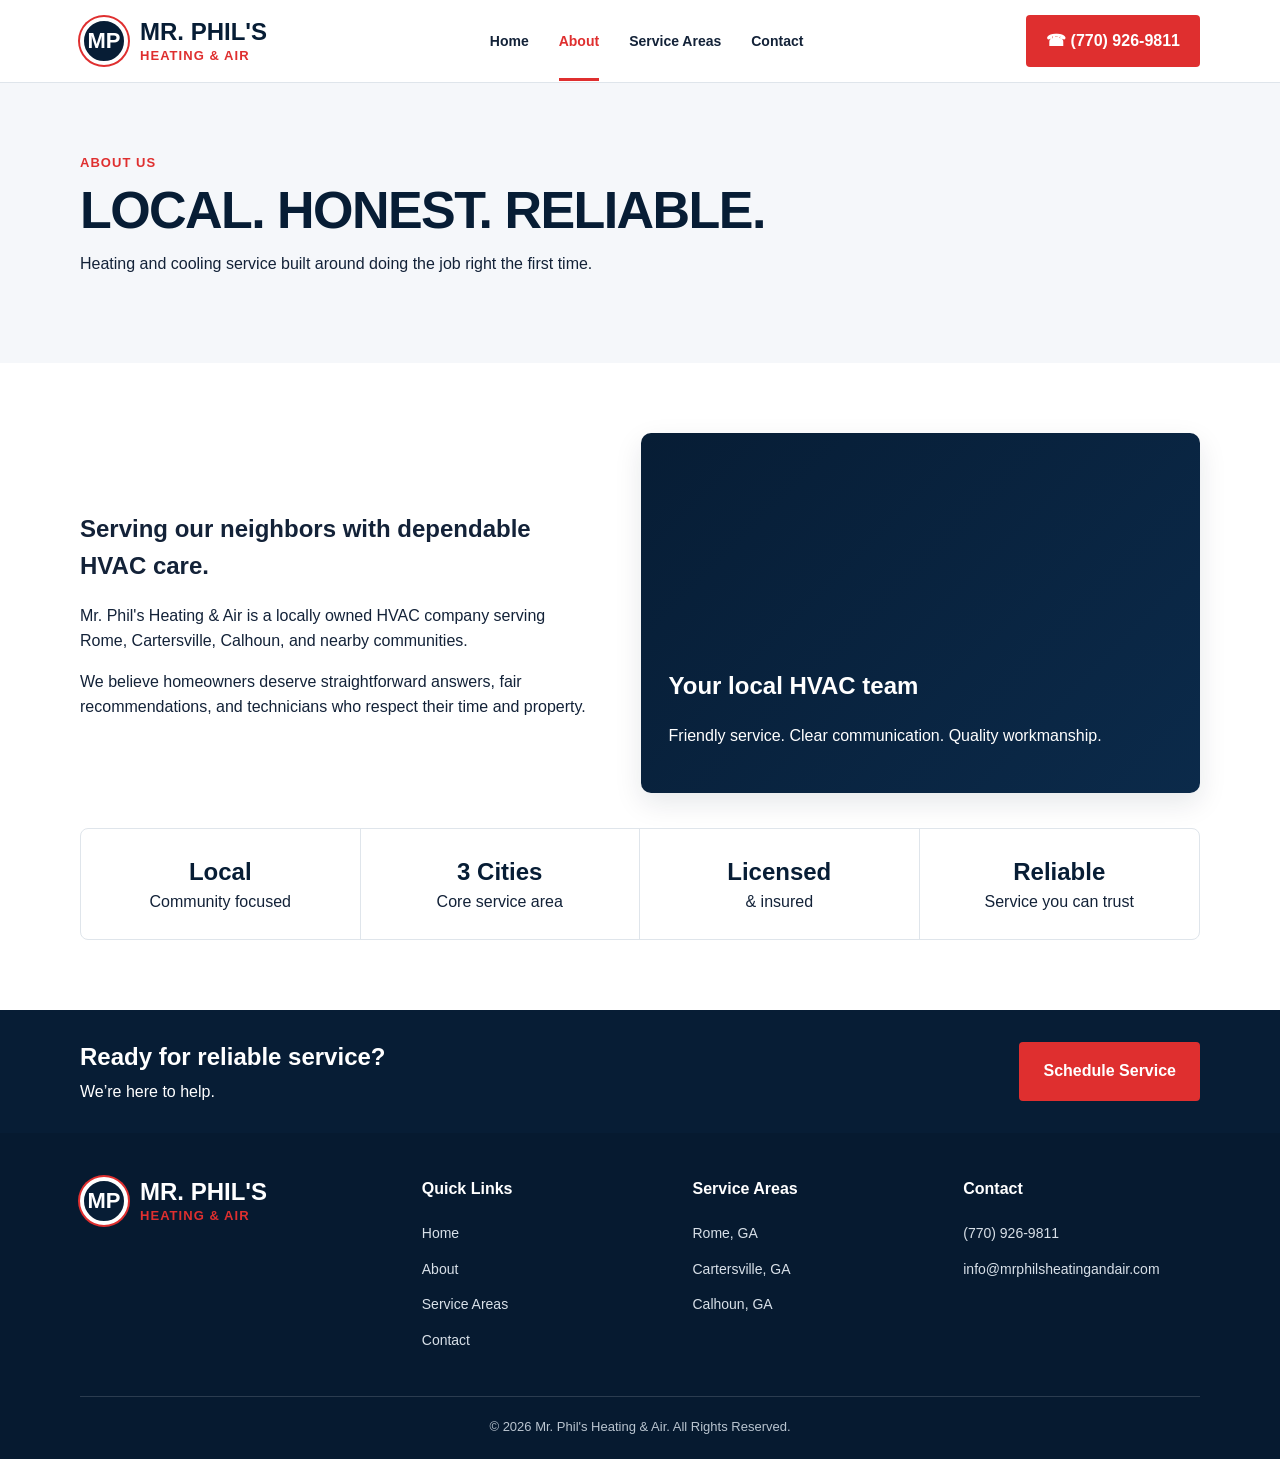
==== about.html @ 9ee0e45c "Add files via upload" ====
<!doctype html><html lang="en"><head><meta charset="utf-8"><meta name="viewport" content="width=device-width,initial-scale=1"><title>About | Mr. Phil's Heating & Air</title><link rel="stylesheet" href="styles.css"></head><body>
<header class="site-header">
  <div class="container nav-wrap">
    <a class="logo" href="index.html"><span class="logo-mark">MP</span><span class="logo-text">MR. PHIL'S<span>HEATING & AIR</span></span></a>
    <button class="menu-toggle" aria-label="Open menu">☰</button>
    <nav class="nav-links"><a href="index.html" class="">Home</a><a href="about.html" class="active">About</a><a href="service-areas.html" class="">Service Areas</a><a href="contact.html" class="">Contact</a></nav>
    <a class="header-call" href="tel:+17709269811">☎ (770) 926-9811</a>
  </div>
</header>
<section class="page-hero"><div class="container"><div class="eyebrow">About Us</div><h1>Local. Honest. Reliable.</h1><p>Heating and cooling service built around doing the job right the first time.</p></div></section>
<section class="section"><div class="container"><div class="two-col"><div><h2>Serving our neighbors with dependable HVAC care.</h2><p>Mr. Phil's Heating & Air is a locally owned HVAC company serving Rome, Cartersville, Calhoun, and nearby communities.</p><p>We believe homeowners deserve straightforward answers, fair recommendations, and technicians who respect their time and property.</p></div><div class="photo-card"><div><h2>Your local HVAC team</h2><p>Friendly service. Clear communication. Quality workmanship.</p></div></div></div>
<div class="stats"><div class="stat"><strong>Local</strong><span>Community focused</span></div><div class="stat"><strong>3 Cities</strong><span>Core service area</span></div><div class="stat"><strong>Licensed</strong><span>& insured</span></div><div class="stat"><strong>Reliable</strong><span>Service you can trust</span></div></div></div></section>
<section class="cta"><div class="container cta-inner"><div><h2>Ready for reliable service?</h2><div>We’re here to help.</div></div><a class="btn btn-primary" href="contact.html">Schedule Service</a></div></section>
<footer class="footer">
 <div class="container">
  <div class="footer-grid">
   <div><div class="logo"><span class="logo-mark">MP</span><span class="logo-text" style="color:white">MR. PHIL'S<span>HEATING & AIR</span></span></div></div>
   <div><h4>Quick Links</h4><p><a href="index.html">Home</a></p><p><a href="about.html">About</a></p><p><a href="service-areas.html">Service Areas</a></p><p><a href="contact.html">Contact</a></p></div>
   <div><h4>Service Areas</h4><p>Rome, GA</p><p>Cartersville, GA</p><p>Calhoun, GA</p></div>
   <div><h4>Contact</h4><p><a href="tel:+17709269811">(770) 926-9811</a></p><p><a href="mailto:info@mrphilsheatingandair.com">info@mrphilsheatingandair.com</a></p></div>
  </div>
  <div class="footer-bottom">© <span data-year></span> Mr. Phil's Heating & Air. All Rights Reserved.</div>
 </div>
</footer>
<script src="script.js"></script>
</body></html>
---- styles.css ----
:root{
  --navy:#071d35;
  --navy-2:#0b2a4a;
  --red:#df2f2f;
  --white:#ffffff;
  --light:#f5f7fa;
  --text:#132238;
  --muted:#5d6877;
  --border:#dfe5eb;
  --shadow:0 10px 28px rgba(7,29,53,.10);
}
*{box-sizing:border-box}
html{scroll-behavior:smooth}
body{margin:0;font-family:Arial,Helvetica,sans-serif;color:var(--text);background:#fff;line-height:1.55}
img{max-width:100%;display:block}
a{text-decoration:none;color:inherit}
.container{width:min(1120px,calc(100% - 40px));margin:auto}
.site-header{background:#fff;border-bottom:1px solid var(--border);position:sticky;top:0;z-index:50}
.nav-wrap{display:flex;align-items:center;justify-content:space-between;min-height:82px;gap:24px}
.logo{display:flex;align-items:center;gap:12px;font-weight:900;color:var(--navy)}
.logo-mark{width:48px;height:48px;border-radius:50%;background:var(--navy);color:#fff;display:grid;place-items:center;font-size:22px;border:4px solid #fff;box-shadow:0 0 0 2px var(--red)}
.logo-text{font-size:24px;line-height:1}
.logo-text span{display:block;color:var(--red);font-size:13px;letter-spacing:.08em;margin-top:5px}
.nav-links{display:flex;gap:30px;align-items:center;font-weight:800;font-size:14px}
.nav-links a{padding:30px 0 26px;border-bottom:3px solid transparent}
.nav-links a:hover,.nav-links a.active{color:var(--red);border-bottom-color:var(--red)}
.header-call{background:var(--red);color:#fff;padding:14px 20px;border-radius:4px;font-weight:900}
.menu-toggle{display:none;border:0;background:none;font-size:28px}
.hero{background:linear-gradient(90deg,rgba(4,21,39,.96) 0%,rgba(4,21,39,.82) 42%,rgba(4,21,39,.15) 72%),url('assets/hero-van.svg') center/cover no-repeat;color:#fff}
.hero-inner{min-height:520px;display:flex;align-items:center}
.hero-copy{max-width:560px;padding:72px 0}
.eyebrow{color:var(--red);font-size:13px;font-weight:900;letter-spacing:.08em;text-transform:uppercase}
.hero h1,.page-hero h1{font-size:64px;line-height:.98;margin:12px 0 22px;text-transform:uppercase;letter-spacing:-.03em}
.hero h1 span{color:var(--red)}
.hero p{font-size:19px;max-width:540px}
.actions{display:flex;gap:16px;margin-top:28px;flex-wrap:wrap}
.btn{display:inline-flex;align-items:center;justify-content:center;padding:15px 22px;border-radius:4px;font-weight:900;border:2px solid transparent}
.btn-primary{background:var(--red);color:#fff}
.btn-outline{border-color:#fff;color:#fff}
.service-strip{background:#fff;border-bottom:1px solid var(--border)}
.service-strip-inner{display:flex;justify-content:center;gap:0;flex-wrap:wrap}
.service-strip span{padding:21px 38px;font-weight:900;border-right:1px solid var(--border)}
.service-strip span:first-child{color:var(--red)}
.section{padding:70px 0}
.section-light{background:var(--light)}
.section-title{text-align:center;max-width:720px;margin:0 auto 40px}
.section-title h2{font-size:38px;margin:6px 0 10px;color:var(--navy)}
.cards{display:grid;grid-template-columns:repeat(3,1fr);gap:24px}
.card{background:#fff;border:1px solid var(--border);border-radius:8px;padding:32px;box-shadow:var(--shadow)}
.icon{font-size:44px;margin-bottom:15px}
.card h3{color:var(--navy);margin:0 0 8px}
.trust-row{display:grid;grid-template-columns:repeat(4,1fr);gap:0;border-top:1px solid var(--border);margin-top:42px}
.trust-item{padding:28px 22px;border-right:1px solid var(--border)}
.trust-item:last-child{border-right:0}
.trust-item strong{display:block;color:var(--navy);font-size:17px}
.cta{background:var(--navy);color:#fff;padding:28px 0}
.cta-inner{display:flex;align-items:center;justify-content:space-between;gap:24px}
.cta h2{margin:0 0 5px}
.footer{background:#061a30;color:#fff;padding:44px 0 22px}
.footer-grid{display:grid;grid-template-columns:1.3fr 1fr 1fr 1fr;gap:34px}
.footer h4{margin-top:0}
.footer a,.footer p{color:#d8e0e8;font-size:14px}
.footer-bottom{text-align:center;border-top:1px solid rgba(255,255,255,.15);margin-top:30px;padding-top:20px;color:#b9c4cf;font-size:13px}
.page-hero{padding:70px 0;background:var(--light)}
.page-hero h1{font-size:52px;color:var(--navy);margin-bottom:12px}
.two-col{display:grid;grid-template-columns:1fr 1.1fr;gap:52px;align-items:center}
.photo-card{background:linear-gradient(135deg,var(--navy),var(--navy-2));min-height:360px;border-radius:10px;color:#fff;display:flex;align-items:end;padding:28px;box-shadow:var(--shadow)}
.stats{display:grid;grid-template-columns:repeat(4,1fr);border:1px solid var(--border);border-radius:8px;margin-top:35px;background:#fff}
.stat{padding:24px;text-align:center;border-right:1px solid var(--border)}
.stat:last-child{border-right:0}
.stat strong{display:block;font-size:24px;color:var(--navy)}
.area-layout{display:grid;grid-template-columns:.8fr 1.4fr;gap:40px}
.area-list{list-style:none;padding:0}
.area-list li{margin:13px 0;font-weight:800}
.map{min-height:420px;border-radius:10px;background:
radial-gradient(circle at 22% 34%,var(--red) 0 8px,transparent 9px),
radial-gradient(circle at 54% 60%,var(--red) 0 8px,transparent 9px),
radial-gradient(circle at 76% 28%,var(--red) 0 8px,transparent 9px),
linear-gradient(135deg,#e9eef3,#cfd9e3);position:relative;overflow:hidden;border:1px solid var(--border)}
.map:before,.map:after{content:"";position:absolute;inset:0;background:repeating-linear-gradient(25deg,transparent 0 35px,rgba(255,255,255,.5) 36px 38px)}
.map-label{position:absolute;background:var(--navy);color:#fff;padding:7px 10px;border-radius:4px;font-weight:800;font-size:13px;z-index:2}
.map-label.rome{left:25%;top:38%}.map-label.cartersville{left:56%;top:64%}.map-label.calhoun{left:78%;top:31%}
.contact-grid{display:grid;grid-template-columns:.8fr 1.2fr;gap:42px}
form{background:#fff;border:1px solid var(--border);padding:28px;border-radius:8px;box-shadow:var(--shadow)}
.form-row{display:grid;grid-template-columns:1fr 1fr;gap:16px}
input,textarea{width:100%;padding:14px;border:1px solid #cfd7df;border-radius:4px;font:inherit;margin-bottom:16px}
textarea{min-height:150px;resize:vertical}
button.btn{cursor:pointer;width:100%}
.note{font-size:13px;color:var(--muted)}
@media(max-width:850px){
  .nav-links,.header-call{display:none}
  .menu-toggle{display:block}
  .nav-links.open{display:flex;position:absolute;left:0;right:0;top:82px;background:#fff;flex-direction:column;padding:20px;box-shadow:var(--shadow)}
  .nav-links.open a{padding:10px}
  .hero{background:linear-gradient(rgba(4,21,39,.86),rgba(4,21,39,.86)),url('assets/hero-van.svg') center/cover}
  .hero h1{font-size:48px}
  .cards,.trust-row,.footer-grid,.stats{grid-template-columns:1fr 1fr}
  .two-col,.area-layout,.contact-grid{grid-template-columns:1fr}
}
@media(max-width:560px){
  .container{width:min(100% - 28px,1120px)}
  .hero h1,.page-hero h1{font-size:40px}
  .cards,.trust-row,.footer-grid,.stats,.form-row{grid-template-columns:1fr}
  .trust-item,.stat{border-right:0;border-bottom:1px solid var(--border)}
  .cta-inner{align-items:flex-start;flex-direction:column}
  .service-strip span{width:100%;text-align:center;border-right:0;border-bottom:1px solid var(--border)}
}
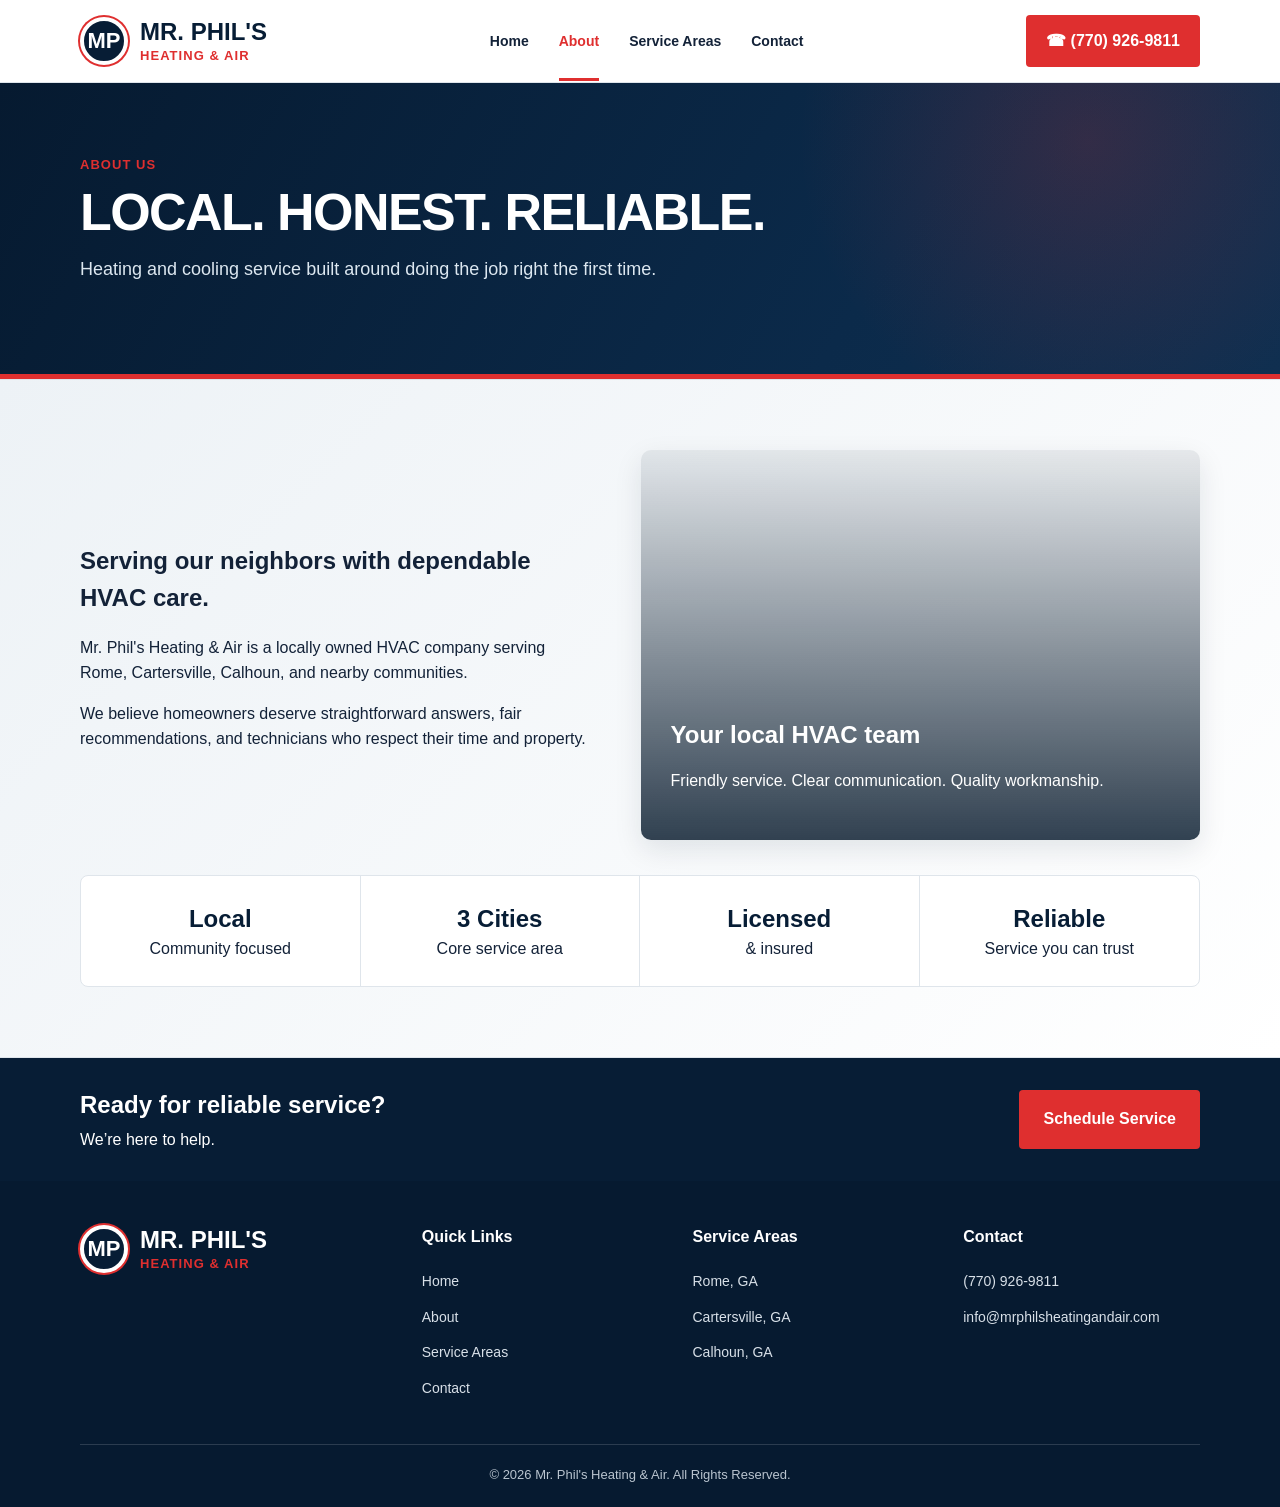
==== commit 953cbe77: "Add files via upload" ====
--- a/about.html
+++ b/about.html
@@ -8,7 +8,7 @@
   </div>
 </header>
 <section class="page-hero"><div class="container"><div class="eyebrow">About Us</div><h1>Local. Honest. Reliable.</h1><p>Heating and cooling service built around doing the job right the first time.</p></div></section>
-<section class="section"><div class="container"><div class="two-col"><div><h2>Serving our neighbors with dependable HVAC care.</h2><p>Mr. Phil's Heating & Air is a locally owned HVAC company serving Rome, Cartersville, Calhoun, and nearby communities.</p><p>We believe homeowners deserve straightforward answers, fair recommendations, and technicians who respect their time and property.</p></div><div class="photo-card"><div><h2>Your local HVAC team</h2><p>Friendly service. Clear communication. Quality workmanship.</p></div></div></div>
+<section class="section section-accent"><div class="container"><div class="two-col"><div><h2>Serving our neighbors with dependable HVAC care.</h2><p>Mr. Phil's Heating & Air is a locally owned HVAC company serving Rome, Cartersville, Calhoun, and nearby communities.</p><p>We believe homeowners deserve straightforward answers, fair recommendations, and technicians who respect their time and property.</p></div><div class="about-visual"><div><h2>Your local HVAC team</h2><p>Friendly service. Clear communication. Quality workmanship.</p></div></div></div>
 <div class="stats"><div class="stat"><strong>Local</strong><span>Community focused</span></div><div class="stat"><strong>3 Cities</strong><span>Core service area</span></div><div class="stat"><strong>Licensed</strong><span>& insured</span></div><div class="stat"><strong>Reliable</strong><span>Service you can trust</span></div></div></div></section>
 <section class="cta"><div class="container cta-inner"><div><h2>Ready for reliable service?</h2><div>We’re here to help.</div></div><a class="btn btn-primary" href="contact.html">Schedule Service</a></div></section>
 <footer class="footer">
--- a/styles.css
+++ b/styles.css
@@ -26,7 +26,12 @@
 .nav-links a:hover,.nav-links a.active{color:var(--red);border-bottom-color:var(--red)}
 .header-call{background:var(--red);color:#fff;padding:14px 20px;border-radius:4px;font-weight:900}
 .menu-toggle{display:none;border:0;background:none;font-size:28px}
-.hero{background:linear-gradient(90deg,rgba(4,21,39,.96) 0%,rgba(4,21,39,.82) 42%,rgba(4,21,39,.15) 72%),url('assets/hero-van.svg') center/cover no-repeat;color:#fff}
+.hero{
+background:
+linear-gradient(90deg,rgba(4,21,39,1) 0%,rgba(4,21,39,.97) 37%,rgba(4,21,39,.66) 54%,rgba(4,21,39,.06) 75%),
+url('assets/hero-van.jpg') 72% center/cover no-repeat;
+color:#fff
+}
 .hero-inner{min-height:520px;display:flex;align-items:center}
 .hero-copy{max-width:560px;padding:72px 0}
 .eyebrow{color:var(--red);font-size:13px;font-weight:900;letter-spacing:.08em;text-transform:uppercase}
@@ -61,8 +66,15 @@
 .footer h4{margin-top:0}
 .footer a,.footer p{color:#d8e0e8;font-size:14px}
 .footer-bottom{text-align:center;border-top:1px solid rgba(255,255,255,.15);margin-top:30px;padding-top:20px;color:#b9c4cf;font-size:13px}
-.page-hero{padding:70px 0;background:var(--light)}
-.page-hero h1{font-size:52px;color:var(--navy);margin-bottom:12px}
+.page-hero{
+padding:72px 0;
+background:
+radial-gradient(circle at 85% 20%,rgba(223,47,47,.18),transparent 26%),
+linear-gradient(120deg,#061a30 0%,#0b2a4a 68%,#102f50 100%);
+color:#fff;
+border-bottom:5px solid var(--red)
+}
+.page-hero h1{font-size:52px;color:#fff;margin-bottom:12px}
 .two-col{display:grid;grid-template-columns:1fr 1.1fr;gap:52px;align-items:center}
 .photo-card{background:linear-gradient(135deg,var(--navy),var(--navy-2));min-height:360px;border-radius:10px;color:#fff;display:flex;align-items:end;padding:28px;box-shadow:var(--shadow)}
 .stats{display:grid;grid-template-columns:repeat(4,1fr);border:1px solid var(--border);border-radius:8px;margin-top:35px;background:#fff}
@@ -104,4 +116,33 @@
   .trust-item,.stat{border-right:0;border-bottom:1px solid var(--border)}
   .cta-inner{align-items:flex-start;flex-direction:column}
   .service-strip span{width:100%;text-align:center;border-right:0;border-bottom:1px solid var(--border)}
-}+}
+.page-hero p{color:#dce7f0;font-size:18px;max-width:700px}
+.about-visual{
+ min-height:390px;border-radius:10px;overflow:hidden;position:relative;
+ background:linear-gradient(0deg,rgba(5,24,43,.82),rgba(5,24,43,.08)),
+ url('assets/hero-van.jpg') center/cover no-repeat;
+ box-shadow:var(--shadow);display:flex;align-items:end;padding:30px;color:#fff
+}
+.about-visual h2{margin:0 0 6px}
+.navy-panel{background:var(--navy);color:#fff;border-radius:10px;padding:34px;box-shadow:var(--shadow)}
+.navy-panel h2,.navy-panel h3{color:#fff}
+.contact-info-panel{
+ background:linear-gradient(145deg,#061a30,#0d355b);
+ color:#fff;padding:38px;border-radius:10px;box-shadow:var(--shadow)
+}
+.contact-info-panel h2{color:#fff}
+.contact-info-panel a,.contact-info-panel p{color:#e4edf5}
+.area-intro{background:#fff;border-left:5px solid var(--red);padding:26px;box-shadow:var(--shadow)}
+.area-page-section{
+ background:
+ linear-gradient(135deg,rgba(245,247,250,.96),rgba(228,235,242,.93)),
+ radial-gradient(circle at 90% 10%,rgba(223,47,47,.1),transparent 22%)
+}
+.section-accent{
+ background:linear-gradient(135deg,#edf2f6,#fff);
+ border-top:1px solid var(--border);border-bottom:1px solid var(--border)
+}
+@media(max-width:850px){
+ .hero{background:linear-gradient(rgba(4,21,39,.88),rgba(4,21,39,.88)),url('assets/hero-van.jpg') center/cover no-repeat}
+}
